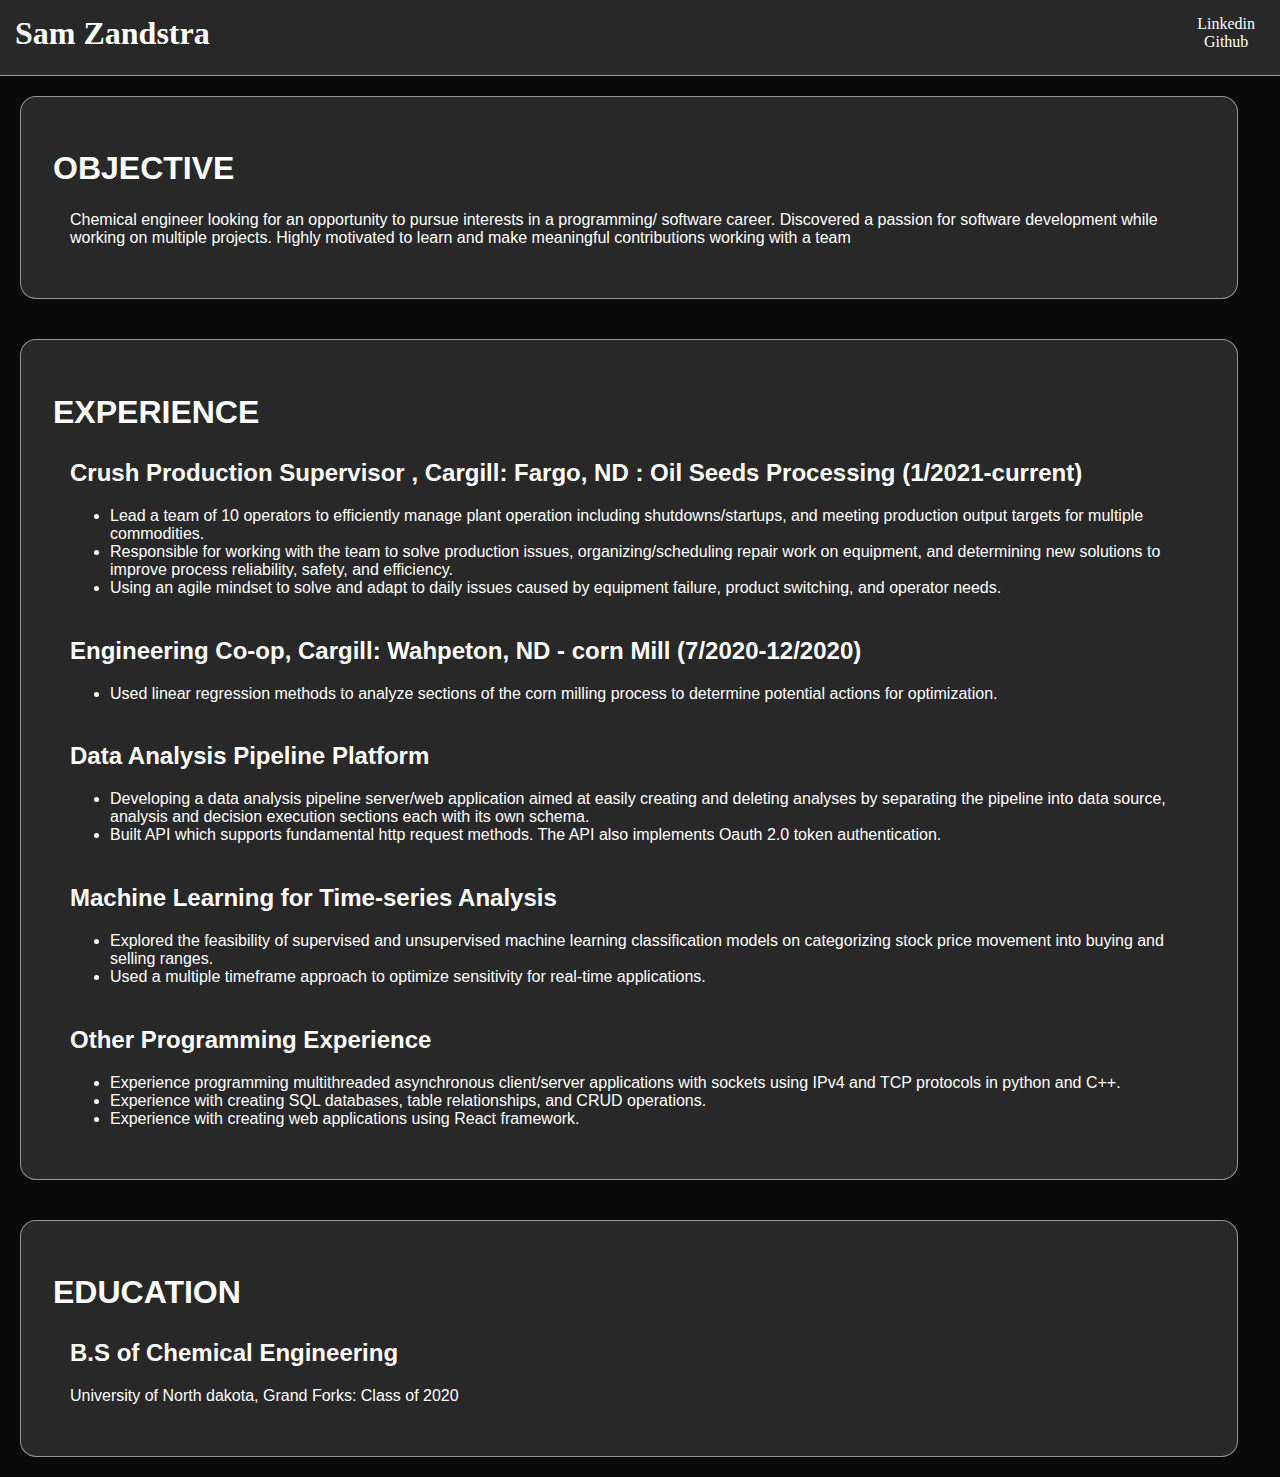
==== index.html @ 6da0f7c0 "Changed nav width to vw" ====
<!DOCTYPE html>
<html lang="en">
<head>
    <meta name="viewport" content="width=device-width, initial-scale=1.0">
    <meta charset="utf-8">
    <title>Sam Zandstra Resume</title>
    <style>
        body {
            display: flex;
            flex-direction: column;
            background-color: rgba(10, 10, 10, 1);
            margin: 0;
            padding: 0;
        }
        
        .section {
            background-color: rgba(40, 40, 40, 1);
            color: rgba(255, 255, 255, 1);
            border-radius: 1rem;
            border-style: solid;
            border-width: 1px;
            border-color: rgba(255, 255, 255, .5);
            width: 90%;
            padding: 2rem;
            font-family: Verdana, Geneva, Tahoma, sans-serif;
            margin: 20px;
        }

        .nav-list {
            list-style-type: none;
            margin: 5px;
            padding-left: 10px;
            padding-right: 10px;
            overflow: hidden;
            align-items: center;
        }

        .nav-list-l {
            margin-top: 10px;
            float: left;
            text-align: center;
         
            
        }

        .nav-list-r {
            margin-top: 10px;
            float: right;
            text-align: center;
            }

        a {
            color: rgba(255, 255, 255, 1);
            text-decoration: none;
        }
        a:hover{
            color: rgba(155, 155, 155, 1);
        }
        

        .title {
            background-color: rgba(40, 40, 40, 1);
            color: rgba(255, 255, 255, 1);
            border-bottom-color: rgba(255, 255, 255, .5);
            border-bottom-style: solid;
            border-bottom-width: 1px;
            position: -webkit-sticky;
            position: sticky;
            top: 0;
            height: 75px;
            width: 100vw;
            display: flexbox;
            flex-direction: row;
            padding: 10;
        
        }
        
        h1 {
            margin-bottom: 5px;
        }
        td {
            padding-left: 15px;
        }

        </style>
</head>
<body>
    <div class="title">
        <ul class="nav-list">
                <li class="nav-list-l"><h1 style="margin: 0;">Sam Zandstra<h1></li>
                <li class="nav-list-r">
                    <ul class="nav-list" style="margin: 0">
                        <li>
                            <a href="https://www.linkedin.com/in/sam-zandstra-986719158/">Linkedin</a>
                        </li>
                        <li>
                            <a href="https://github.com/Sam-Z12">Github</a>
                        </li>
                    </ul>   
                </li>
        </ul>
    </div>

    <div class="section">
        <h1>OBJECTIVE</h1>
        <table>
            <tr>
                <td>
                    <p>Chemical engineer looking for an opportunity to pursue interests in a programming/ software career.
                        Discovered a passion for software development while working on multiple projects. Highly motivated 
                        to learn and make meaningful contributions working with a team
                    </p>
                </td>
            </tr>
        </table>
    </div>

    <div class="section">
        <h1>EXPERIENCE</h1>
        <table class="t">
            <tr>
                <td>
                    <h2>Crush Production Supervisor , Cargill: Fargo, ND : Oil Seeds Processing (1/2021-current)</h2>
                    <ul>
                        <li>
                            Lead a team of 10 operators to efficiently manage plant operation including 
                            shutdowns/startups, and meeting production output targets for multiple commodities. 
                        </li>
                        <li>Responsible for working with the team to solve  production issues, organizing/scheduling 
                            repair work on equipment, and determining new solutions to improve process reliability, safety, and efficiency.  
                        </li>
                        <li>
                            Using an agile mindset to solve and adapt to daily issues caused by equipment failure, product switching, and operator needs.
                        </li>
                    </ul>
                </td>
            </tr>
            
            <tr>
                <td>
                    <h2>Engineering Co-op, Cargill: Wahpeton, ND - corn Mill (7/2020-12/2020)</h2>
                    <ul>
                        <li>
                            Used linear regression methods to analyze sections of the corn milling process to determine potential actions for optimization. 
                        </li>
                    <ul>
                </td>
            </tr>
            
            <tr>
                <td>
                    <h2>Data Analysis Pipeline Platform</h2>
                    <ul>
                        <li>
                            Developing a data analysis pipeline server/web application aimed at easily creating and deleting analyses by separating 
                            the pipeline into data source, analysis and decision execution sections each with its own schema. 
                        </li>
                        <li>
                            Built API which supports fundamental http request methods. The API also implements Oauth 2.0 token authentication.
                        </li>
                    <ul>
                </td>
            </tr>
            
            <tr>
                <td>
                    <h2>Machine Learning for Time-series Analysis</h2>
                    <ul>
                        <li>
                            Explored the feasibility of supervised and unsupervised machine learning classification models on categorizing stock price 
                            movement into buying and selling ranges. 
                        </li>
                        <li>
                            Used a multiple timeframe approach to optimize sensitivity for real-time applications.
                        </li>
                    <ul>
                </td>
            </tr>
            
            <tr>
                <td>
                    <h2>Other Programming Experience</h2>
                    <ul>
                        <li>
                            Experience programming multithreaded asynchronous client/server applications with sockets using IPv4 and TCP protocols in python and C++. 
                        </li>
                        <li>
                            Experience with creating SQL databases, table relationships, and CRUD operations. 
                        </li>
                        <li>
                            Experience with creating web applications using React framework.
                        </li>
                    <ul>
                </td>
            </tr>
        </table>
        
    </div>

    <div class="section">
        <h1>EDUCATION</h1>
        <table>
            <tr>
                <td>
                    <h2>B.S of Chemical Engineering</h2>
                    <p>University of North dakota, Grand Forks: Class of 2020</p>
                </td>
            </tr>
        </table>
    </div>

</body>
</html>
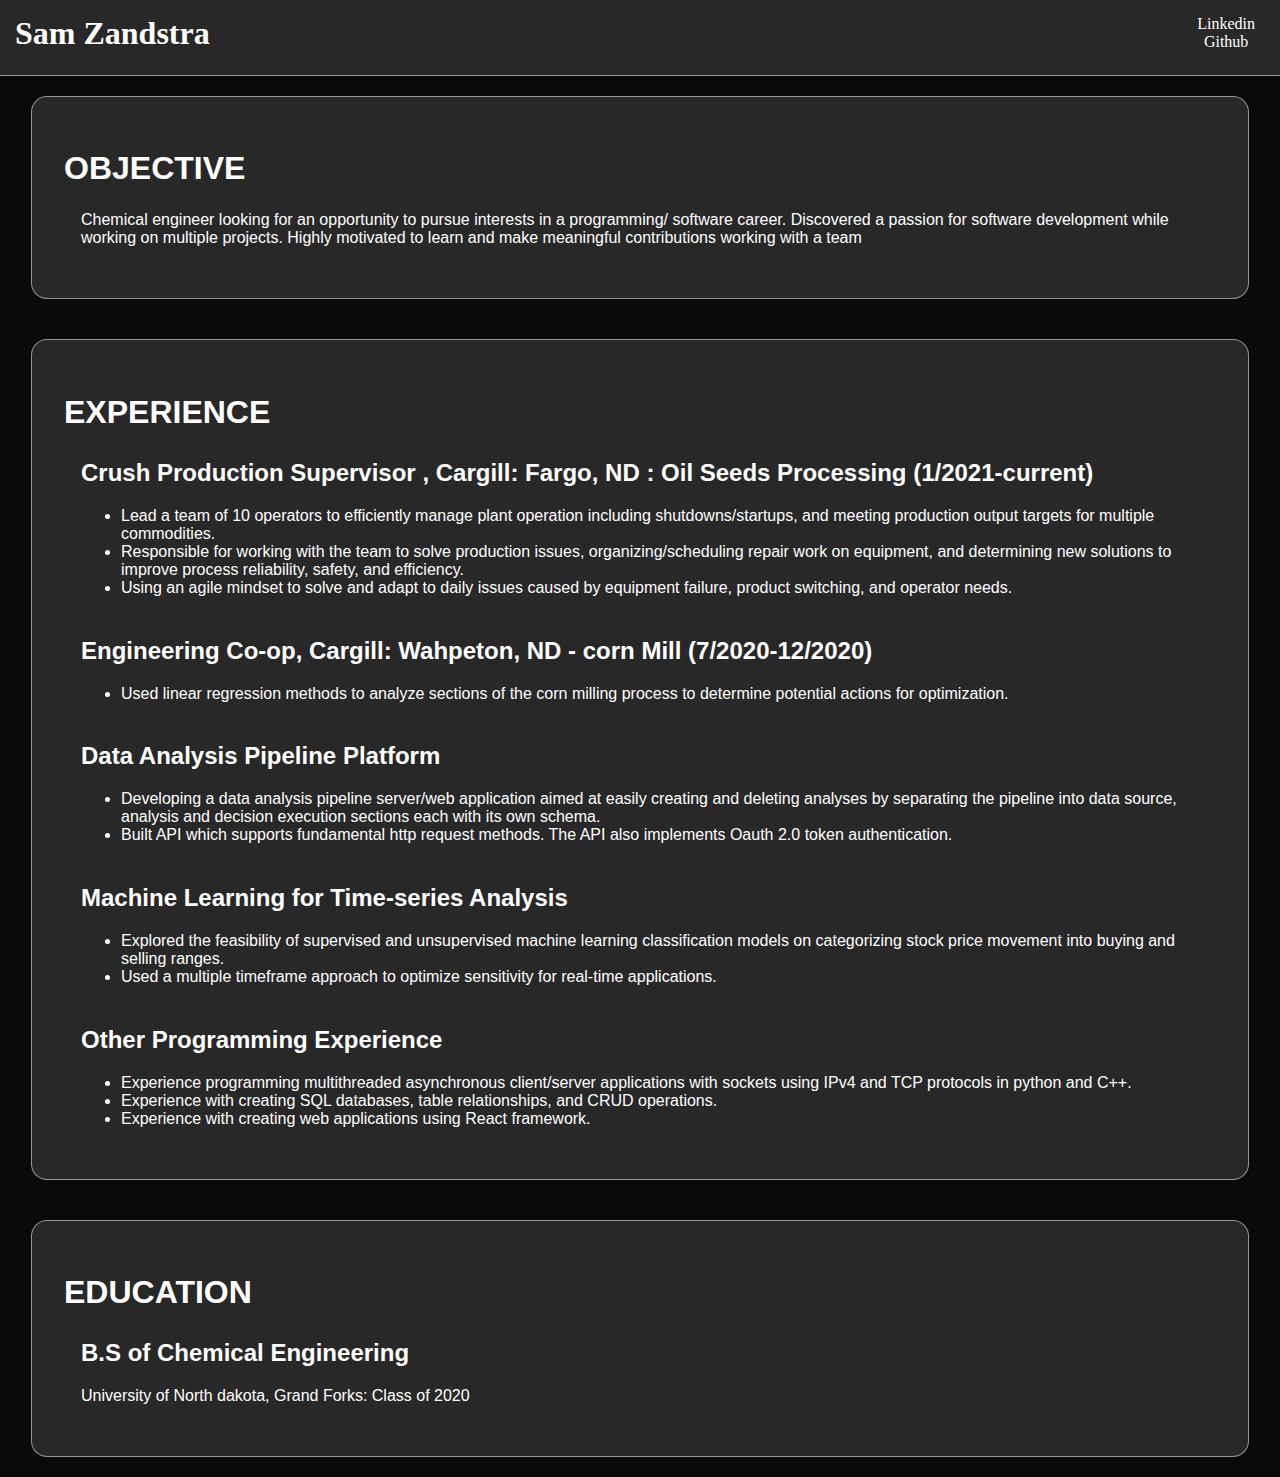
==== commit c30333e1: "Changed centering of body" ====
--- a/index.html
+++ b/index.html
@@ -11,6 +11,8 @@
             background-color: rgba(10, 10, 10, 1);
             margin: 0;
             padding: 0;
+            justify-content: center;
+            align-items: center;
         }
         
         .section {
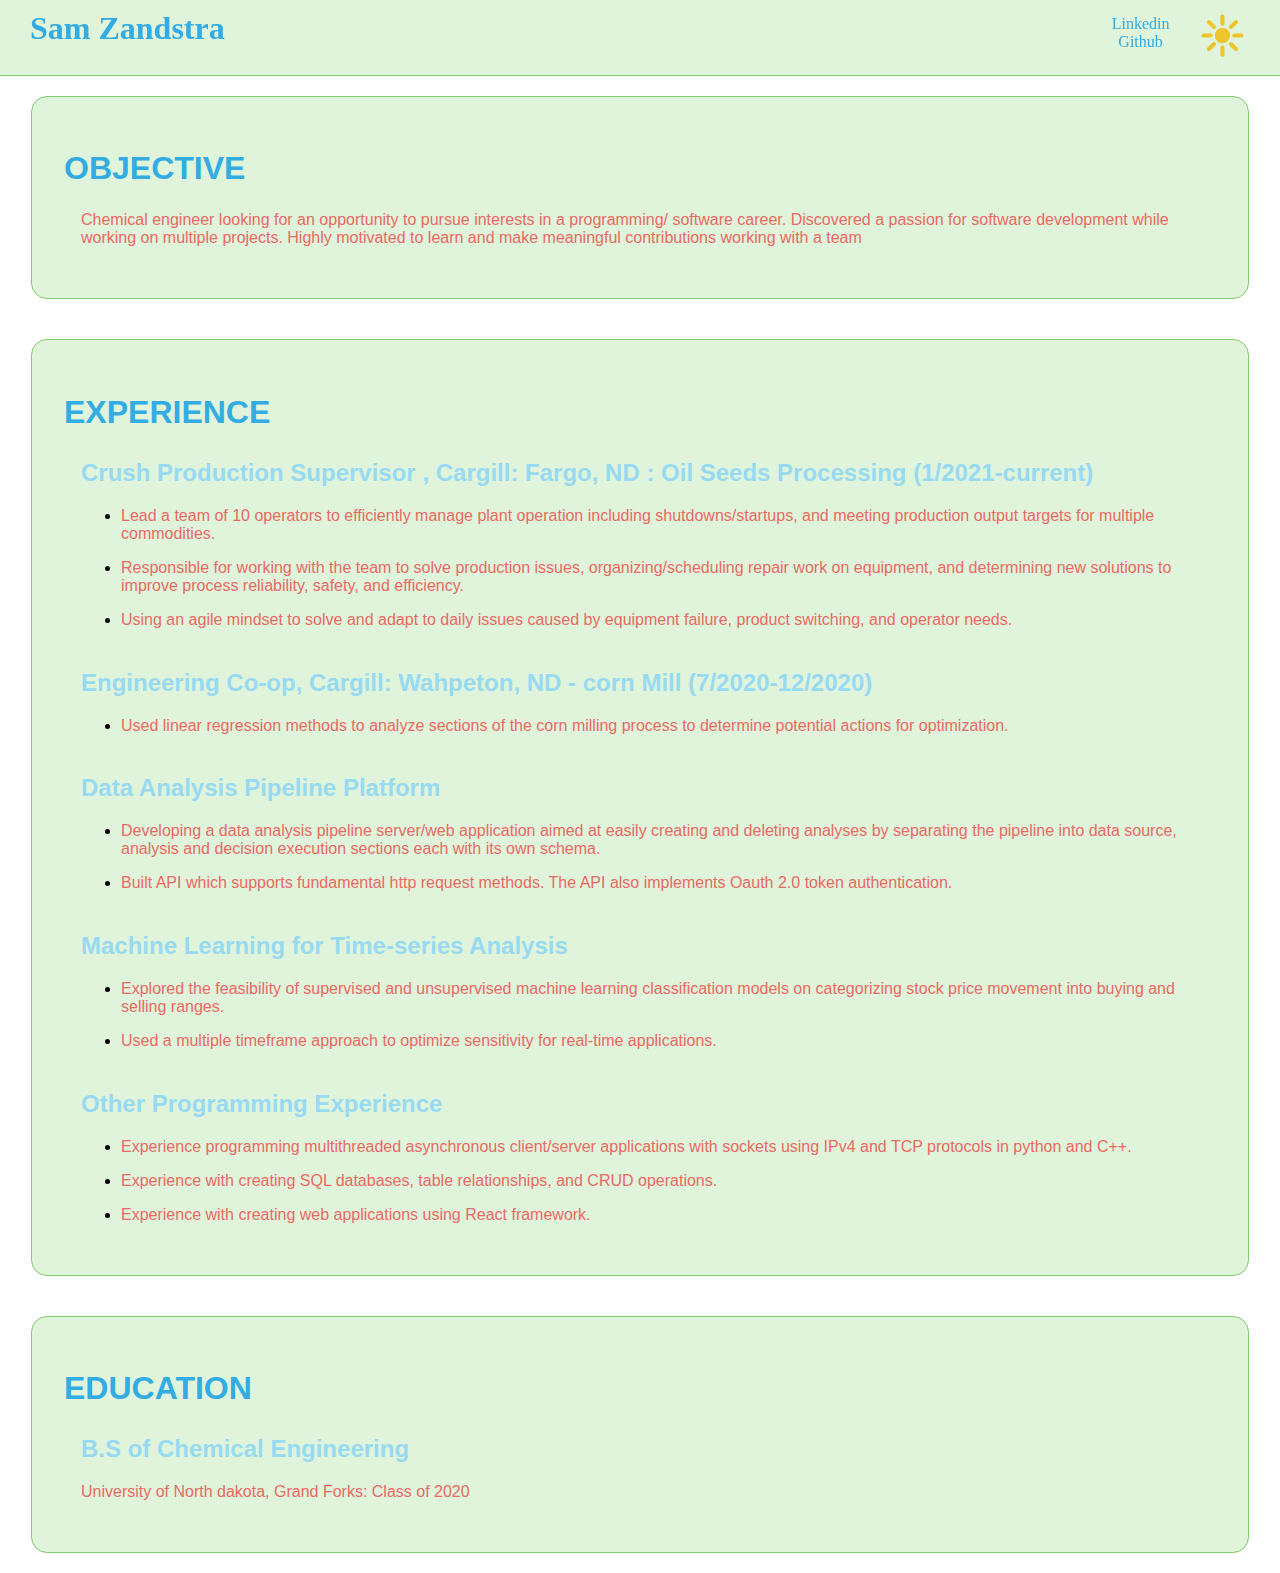
==== commit b87724b0: "Added light and dark themes with custom toggle button" ====
--- a/index.html
+++ b/index.html
@@ -4,92 +4,42 @@
     <meta name="viewport" content="width=device-width, initial-scale=1.0">
     <meta charset="utf-8">
     <title>Sam Zandstra Resume</title>
-    <style>
-        body {
-            display: flex;
-            flex-direction: column;
-            background-color: rgba(10, 10, 10, 1);
-            margin: 0;
-            padding: 0;
-            justify-content: center;
-            align-items: center;
-        }
-        
-        .section {
-            background-color: rgba(40, 40, 40, 1);
-            color: rgba(255, 255, 255, 1);
-            border-radius: 1rem;
-            border-style: solid;
-            border-width: 1px;
-            border-color: rgba(255, 255, 255, .5);
-            width: 90%;
-            padding: 2rem;
-            font-family: Verdana, Geneva, Tahoma, sans-serif;
-            margin: 20px;
-        }
-
-        .nav-list {
-            list-style-type: none;
-            margin: 5px;
-            padding-left: 10px;
-            padding-right: 10px;
-            overflow: hidden;
-            align-items: center;
-        }
-
-        .nav-list-l {
-            margin-top: 10px;
-            float: left;
-            text-align: center;
-         
-            
-        }
-
-        .nav-list-r {
-            margin-top: 10px;
-            float: right;
-            text-align: center;
-            }
-
-        a {
-            color: rgba(255, 255, 255, 1);
-            text-decoration: none;
-        }
-        a:hover{
-            color: rgba(155, 155, 155, 1);
-        }
-        
-
-        .title {
-            background-color: rgba(40, 40, 40, 1);
-            color: rgba(255, 255, 255, 1);
-            border-bottom-color: rgba(255, 255, 255, .5);
-            border-bottom-style: solid;
-            border-bottom-width: 1px;
-            position: -webkit-sticky;
-            position: sticky;
-            top: 0;
-            height: 75px;
-            width: 100vw;
-            display: flexbox;
-            flex-direction: row;
-            padding: 10;
-        
-        }
-        
-        h1 {
-            margin-bottom: 5px;
-        }
-        td {
-            padding-left: 15px;
-        }
-
-        </style>
+    <link rel="stylesheet" href="./style.css"/>
+    <link rel="stylesheet" href="./theme-button.css"/>
+    
 </head>
 <body>
     <div class="title">
         <ul class="nav-list">
                 <li class="nav-list-l"><h1 style="margin: 0;">Sam Zandstra<h1></li>
+                <li class="nav-list-r">
+                    
+                    <button id="theme-toggle" aria-label="Switch to dark theme">
+                        <svg
+                        width="14mm"
+                        height="13mm"
+                        viewBox="0 0 200 200"
+                        xmlns:svg="http://www.w3.org/2000/svg"
+                        >
+                            <circle
+                            class="sun"
+                            id="circle"
+                            cy="100"
+                            cx="100"
+                            r="30.795788"
+                             />
+                            <path
+                            class="moon"
+                            d="m 120.53966,122.95516 a 30.795792,30.795792 0 0 0 10.2526,-23.411639 24.25401,24.25401 0 0 1 -0.43526,1.509869 24.25401,24.25401 0 0 1 -0.63129,1.7004 24.25401,24.25401 0 0 1 -0.75625,1.64839 24.25401,24.25401 0 0 1 -0.87714,1.5874 24.25401,24.25401 0 0 1 -0.99404,1.5174 24.25401,24.25401 0 0 1 -1.10439,1.43894 24.25401,24.25401 0 0 1 -1.20869,1.35222 24.25401,24.25401 0 0 1 -1.30611,1.25822 24.25401,24.25401 0 0 1 -0.47056,0.41106 24.25401,24.25401 0 0 1 -0.48239,0.3963 24.25401,24.25401 0 0 1 -0.49143,0.38546 24.25401,24.25401 0 0 1 -0.50127,0.37292 24.25401,24.25401 0 0 1 -0.51078,0.35931 24.25401,24.25401 0 0 1 -0.51979,0.34616 24.25401,24.25401 0 0 1 -0.52865,0.33255 24.25401,24.25401 0 0 1 -0.53694,0.31874 24.25401,24.25401 0 0 1 -0.54506,0.30519 24.25401,24.25401 0 0 1 -0.55243,0.2909 24.25401,24.25401 0 0 1 -0.56052,0.27659 24.25401,24.25401 0 0 1 -0.56663,0.26224 24.25401,24.25401 0 0 1 -0.57327,0.24731 24.25401,24.25401 0 0 1 -0.57955,0.23275 24.25401,24.25401 0 0 1 -0.58546,0.21714 24.25401,24.25401 0 0 1 -0.59085,0.20288 24.25401,24.25401 0 0 1 -0.59581,0.18678 24.25401,24.25401 0 0 1 -0.60023,0.1721 24.25401,24.25401 0 0 1 -0.60503,0.15622 24.25401,24.25401 0 0 1 -0.60838,0.14044 24.25401,24.25401 0 0 1 -0.61211,0.12501 24.25401,24.25401 0 0 1 -0.61476,0.10925 24.25401,24.25401 0 0 1 -0.61779,0.0931 24.25401,24.25401 0 0 1 -0.61935,0.0771 24.25401,24.25401 0 0 1 -0.62167,0.0618 24.25401,24.25401 0 0 1 -0.62282,0.0447 24.25401,24.25401 0 0 1 -0.62376,0.0294 24.25401,24.25401 0 0 1 -0.62463,0.0134 24.25401,24.25401 0 0 1 -0.62439,-0.003 24.25401,24.25401 0 0 1 -0.62421,-0.0191 24.25401,24.25401 0 0 1 -0.62365,-0.0351 24.25401,24.25401 0 0 1 -0.62244,-0.051 24.25401,24.25401 0 0 1 -0.6208,-0.0671 24.25401,24.25401 0 0 1 -0.61917,-0.0834 24.25401,24.25401 0 0 1 -0.61689,-0.0988 24.25401,24.25401 0 0 1 -0.61384,-0.11494 24.25401,24.25401 0 0 1 -0.6105,-0.1307 24.25401,24.25401 0 0 1 -0.60712,-0.14644 24.25401,24.25401 0 0 1 -0.60312,-0.16145 24.25401,24.25401 0 0 1 -0.59903,-0.17717 24.25401,24.25401 0 0 1 -0.593848,-0.19318 24.25401,24.25401 0 0 1 -0.58878,-0.20774 24.25401,24.25401 0 0 1 -0.58374,-0.22307 24.25401,24.25401 0 0 1 -0.57753,-0.23795 24.25401,24.25401 0 0 1 -0.57073,-0.25275 24.25401,24.25401 0 0 1 -0.56477,-0.26749 24.25401,24.25401 0 0 1 -0.55701,-0.28177 24.25401,24.25401 0 0 1 -0.54982,-0.29627 24.25401,24.25401 0 0 1 -0.54246,-0.31023 24.25401,24.25401 0 0 1 -0.53402,-0.32374 24.25401,24.25401 0 0 1 -0.52527,-0.33767 24.25401,24.25401 0 0 1 -0.516531,-0.35085 24.25401,24.25401 0 0 1 -0.507392,-0.36436 24.25401,24.25401 0 0 1 -0.497363,-0.37734 24.25401,24.25401 0 0 1 -0.487841,-0.38986 24.25401,24.25401 0 0 1 -0.477886,-0.40216 24.25401,24.25401 0 0 1 -0.467141,-0.41505 24.25401,24.25401 0 0 1 -0.456112,-0.42627 24.25401,24.25401 0 0 1 -0.445635,-0.43766 24.25401,24.25401 0 0 1 -0.435251,-0.44825 24.25401,24.25401 0 0 1 -0.421191,-0.46088 24.25401,24.25401 0 0 1 -1.156784,-1.39669 24.25401,24.25401 0 0 1 -1.049617,-1.47977 24.25401,24.25401 0 0 1 -0.935787,-1.55329 24.25401,24.25401 0 0 1 -0.817638,-1.6193 24.25401,24.25401 0 0 1 -0.693651,-1.67572 24.25401,24.25401 0 0 1 -0.567014,-1.72318 24.25401,24.25401 0 0 1 -0.436311,-1.760093 24.25401,24.25401 0 0 1 -0.303993,-1.78842 24.25401,24.25401 0 0 1 -0.169099,-1.805664 24.25401,24.25401 0 0 1 -0.03335,-1.813576 24.25401,24.25401 0 0 1 0.101467,-1.81062 24.25401,24.25401 0 0 1 0.237154,-1.798399 24.25401,24.25401 0 0 1 0.370164,-1.775686 24.25401,24.25401 0 0 1 0.502215,-1.742729 24.25401,24.25401 0 0 1 0.631266,-1.7004 24.25401,24.25401 0 0 1 0.756622,-1.648734 24.25401,24.25401 0 0 1 0.877152,-1.587393 24.25401,24.25401 0 0 1 0.994056,-1.517447 24.25401,24.25401 0 0 1 1.104028,-1.438584 24.25401,24.25401 0 0 1 1.208528,-1.352407 24.25401,24.25401 0 0 1 1.306542,-1.258474 24.25401,24.25401 0 0 1 1.396659,-1.156883 24.25401,24.25401 0 0 1 1.479382,-1.049285 24.25401,24.25401 0 0 1 1.55367,-0.936115 24.25401,24.25401 0 0 1 1.61929,-0.817625 24.25401,24.25401 0 0 1 1.67573,-0.693654 24.25401,24.25401 0 0 1 1.72279,-0.566661 24.25401,24.25401 0 0 1 1.76046,-0.436658 24.25401,24.25401 0 0 1 1.54984,-0.26322 30.795792,30.795792 0 0 0 -24.414555,7.562751 30.795792,30.795792 0 0 0 -2.444937,43.483146 30.795792,30.795792 0 0 0 43.482782,2.44527 z" 
+                            />
+                            <path
+                            class="rays"
+                            d="m 99.999997,14 c -4.626772,-7.1e-5 -8.377528,3.750688 -8.377455,8.37746 v 29.25803 c 8.7e-5,4.626659 3.750796,8.377241 8.377455,8.37717 4.626663,7.5e-5 8.377373,-3.750508 8.377463,-8.37717 V 22.37746 C 108.37753,17.750685 104.62677,13.999925 99.999997,14 Z M 39.188815,39.188819 c -3.271672,3.271572 -3.271671,8.575944 3e-6,11.847514 L 59.87737,71.724884 c 3.271603,3.271481 8.575817,3.27139 11.847309,-2.01e-4 3.271596,-3.271491 3.271689,-8.57571 2.07e-4,-11.847315 L 51.036334,39.188817 c -3.271572,-3.271676 -8.575949,-3.271675 -11.847519,2e-6 z M 14,100 c -7.1e-5,4.62677 3.750688,8.37753 8.37746,8.37746 h 29.25803 c 4.626659,-9e-5 8.377241,-3.7508 8.37717,-8.37746 7.5e-5,-4.626659 -3.750508,-8.377373 -8.37717,-8.37746 H 22.37746 C 17.750685,91.622467 13.999925,95.373228 14,100 Z m 25.188819,60.81119 c 3.271572,3.27167 8.575944,3.27167 11.847514,-1e-5 l 20.688551,-20.68855 c 3.271481,-3.2716 3.27139,-8.57582 -2.01e-4,-11.84731 -3.271491,-3.2716 -8.57571,-3.27169 -11.847315,-2.1e-4 l -20.688551,20.68856 c -3.271676,3.27157 -3.271675,8.57594 2e-6,11.84752 z M 100,186 c 4.62677,7e-5 8.37753,-3.75069 8.37746,-8.37746 v -29.25803 c -9e-5,-4.62666 -3.7508,-8.37724 -8.37746,-8.37717 -4.626659,-8e-5 -8.377373,3.75051 -8.37746,8.37717 v 29.25803 C 91.622467,182.24932 95.373228,186.00008 100,186 Z m 60.81119,-25.18882 c 3.27167,-3.27157 3.27167,-8.57594 -1e-5,-11.84751 l -20.68855,-20.68855 c -3.2716,-3.27148 -8.57582,-3.27139 -11.84731,2e-4 -3.2716,3.27149 -3.27169,8.57571 -2.1e-4,11.84731 l 20.68856,20.68855 c 3.27157,3.27168 8.57594,3.27168 11.84752,0 z M 186,99.999997 c 7e-5,-4.626772 -3.75069,-8.377528 -8.37746,-8.377455 h -29.25803 c -4.62666,8.7e-5 -8.37724,3.750796 -8.37717,8.377455 -8e-5,4.626663 3.75051,8.377373 8.37717,8.377463 h 29.25803 c 4.62678,7e-5 8.37754,-3.75069 8.37746,-8.377463 z M 160.81118,39.188815 c -3.27157,-3.271672 -8.57594,-3.271671 -11.84751,3e-6 L 128.27512,59.87737 c -3.27148,3.271603 -3.27139,8.575817 2e-4,11.847309 3.27149,3.271596 8.57571,3.271689 11.84731,2.07e-4 l 20.68855,-20.688552 c 3.27168,-3.271572 3.27168,-8.575949 0,-11.847519 z"
+                            />
+                        </svg>
+                    </button>
+                    <script src="./theme-button.js"></script>
+                </li>
                 <li class="nav-list-r">
                     <ul class="nav-list" style="margin: 0">
                         <li>
@@ -125,14 +75,21 @@
                     <h2>Crush Production Supervisor , Cargill: Fargo, ND : Oil Seeds Processing (1/2021-current)</h2>
                     <ul>
                         <li>
-                            Lead a team of 10 operators to efficiently manage plant operation including 
-                            shutdowns/startups, and meeting production output targets for multiple commodities. 
-                        </li>
-                        <li>Responsible for working with the team to solve  production issues, organizing/scheduling 
-                            repair work on equipment, and determining new solutions to improve process reliability, safety, and efficiency.  
+                            <p>
+                                Lead a team of 10 operators to efficiently manage plant operation including 
+                                shutdowns/startups, and meeting production output targets for multiple commodities. 
+                            </p>
                         </li>
                         <li>
-                            Using an agile mindset to solve and adapt to daily issues caused by equipment failure, product switching, and operator needs.
+                            <p>
+                                Responsible for working with the team to solve  production issues, organizing/scheduling 
+                                repair work on equipment, and determining new solutions to improve process reliability, safety, and efficiency. 
+                            </p> 
+                        </li>
+                        <li>
+                            <p>
+                                Using an agile mindset to solve and adapt to daily issues caused by equipment failure, product switching, and operator needs.
+                            </p>
                         </li>
                     </ul>
                 </td>
@@ -143,7 +100,9 @@
                     <h2>Engineering Co-op, Cargill: Wahpeton, ND - corn Mill (7/2020-12/2020)</h2>
                     <ul>
                         <li>
-                            Used linear regression methods to analyze sections of the corn milling process to determine potential actions for optimization. 
+                            <p>
+                                Used linear regression methods to analyze sections of the corn milling process to determine potential actions for optimization. 
+                            </p>
                         </li>
                     <ul>
                 </td>
@@ -154,11 +113,15 @@
                     <h2>Data Analysis Pipeline Platform</h2>
                     <ul>
                         <li>
-                            Developing a data analysis pipeline server/web application aimed at easily creating and deleting analyses by separating 
-                            the pipeline into data source, analysis and decision execution sections each with its own schema. 
+                            <p>
+                                Developing a data analysis pipeline server/web application aimed at easily creating and deleting analyses by separating 
+                                the pipeline into data source, analysis and decision execution sections each with its own schema. 
+                            </p>
                         </li>
                         <li>
+                            <p>
                             Built API which supports fundamental http request methods. The API also implements Oauth 2.0 token authentication.
+                            </p>
                         </li>
                     <ul>
                 </td>
@@ -169,11 +132,15 @@
                     <h2>Machine Learning for Time-series Analysis</h2>
                     <ul>
                         <li>
-                            Explored the feasibility of supervised and unsupervised machine learning classification models on categorizing stock price 
-                            movement into buying and selling ranges. 
+                            <p>
+                                Explored the feasibility of supervised and unsupervised machine learning classification models on categorizing stock price 
+                                movement into buying and selling ranges. 
+                            </p>
                         </li>
                         <li>
-                            Used a multiple timeframe approach to optimize sensitivity for real-time applications.
+                            <p>
+                                Used a multiple timeframe approach to optimize sensitivity for real-time applications.
+                            </p>
                         </li>
                     <ul>
                 </td>
@@ -184,13 +151,19 @@
                     <h2>Other Programming Experience</h2>
                     <ul>
                         <li>
-                            Experience programming multithreaded asynchronous client/server applications with sockets using IPv4 and TCP protocols in python and C++. 
+                            <p>
+                                Experience programming multithreaded asynchronous client/server applications with sockets using IPv4 and TCP protocols in python and C++. 
+                            </p>
                         </li>
                         <li>
-                            Experience with creating SQL databases, table relationships, and CRUD operations. 
+                            <p>
+                                Experience with creating SQL databases, table relationships, and CRUD operations. 
+                            </p>
                         </li>
                         <li>
-                            Experience with creating web applications using React framework.
+                            <p>
+                                Experience with creating web applications using React framework.
+                            </p>
                         </li>
                     <ul>
                 </td>
--- a/style.css
+++ b/style.css
@@ -0,0 +1,139 @@
+@media(prefers-color-scheme: dark) {
+    :root {
+        --clr-foreground: rgba(255, 255, 255, 1);
+        --clr-backgound-img:  linear-gradient(130deg, rgba(10, 10, 10, 1), rgba(10, 10, 10, .85));
+        --navbar-background: rgba(40, 40, 40, .5);
+        --clr-section-background: rgba(40, 40, 40, 1);
+        --clr-section-border: rgba(255, 255, 255, .5);
+        --clr-text-hover: rgba(155, 155, 155, 1);
+        --clr-h1: rgba(255, 255, 255, 1);
+        --clr-h2: rgba(255, 255, 255, 1);
+        --clr-p: rgba(255, 255, 255, 1);
+        --clr-sun: rgba(255, 255, 255, .5);
+        --clr-moon: rgba(255, 255, 255, 1);
+        --clr-rays: rgba(211, 211, 211, 0.8);
+        
+        
+    }
+}
+
+.light-theme {
+    --clr-foreground: rgba(0, 0, 0, 1);
+    --clr-backgound-img: rgba(255, 255, 255, 1);
+    --navbar-background: rgba(191, 233, 182, 0.5);
+    --clr-section-background: rgba(191, 233, 182, .5);
+    --clr-section-border: rgba(129, 203, 113, 1);
+    --clr-h1: rgba(51, 172, 227, 1);
+    --clr-h2: rgba(152, 218, 241, 1);
+    --clr-p: rgba(234, 105, 100, 1);
+    --clr-sun: rgba(241, 185, 0, 1); 
+}
+
+.dark-theme {
+    --clr-foreground: rgba(255, 255, 255, 1);
+    --clr-backgound-img:  linear-gradient(160deg, rgba(10, 10, 10, 1), rgba(10, 10, 10, .8));
+    --navbar-background: rgba(40, 40, 40, .5);
+    --clr-section-background: rgba(40, 40, 40, 1);
+    --clr-section-border: rgba(255, 255, 255, .5);
+    --clr-text-hover: rgba(155, 155, 155, 1);
+    --clr-h1: rgba(255, 255, 255, 1);
+    --clr-h2: rgba(255, 255, 255, 1);
+    --clr-p: rgba(255, 255, 255, 1);
+    --clr-sun: rgba(255, 255, 255, 0.5);
+    --clr-moon: rgba(255, 255, 255, 1);
+    --clr-rays: rgba(211, 211, 211, 0.8);
+    
+}
+
+
+
+
+
+
+body {
+    display: flex;
+    flex-direction: column;
+    /* background-color: rgba(10, 10, 10, 1); */
+    background-image: var(--clr-backgound-img);
+    background-repeat: no-repeat;
+    min-height: 100vh;
+    margin: 0;
+    padding: 0;
+    vertical-align: top;
+    align-items: center;
+
+}
+
+.section {
+    background-color: var(--clr-section-background);
+    color: var(--clr-foreground);
+    border-radius: 1rem;
+    border-style: solid;
+    border-width: 1px;
+    border-color: var(--clr-section-border);
+    width: 90%;
+    padding: 2rem;
+    font-family: Verdana, Geneva, Tahoma, sans-serif;
+    margin: 20px;
+}
+
+.nav-list {
+    list-style-type: none;
+    margin: 5px;
+    /* overflow: hidden; */
+    padding: 5px 25px 5px 25px;
+}
+
+.nav-list-l {
+    float: left;
+    text-align: center;
+ 
+}
+
+.nav-list-r {
+    float: right;
+    text-align: center;
+    }
+
+a {
+    color: var(--clr-h1);
+    text-decoration: none;
+}
+a:hover{
+    color: rgba(155, 155, 155, 1);
+}
+
+
+.title {
+    background-color: var(--navbar-background);
+    color: var(--clr-foreground);
+    border-bottom-color: var(--clr-section-border);
+    border-bottom-style: solid;
+    border-bottom-width: 1px;
+    position: -webkit-sticky;
+    position: sticky;
+    top: 0;
+    height: 75px;
+    width: 100vw;
+    display: flexbox;
+    flex-direction: row;
+    padding: 10;
+
+}
+
+h1 {
+    margin-bottom: 5px;
+    color: var(--clr-h1);
+}
+
+h2 {
+    color: var(--clr-h2)
+}
+
+p {
+    color: var(--clr-p)
+}
+
+td {
+    padding-left: 15px;
+}
--- a/theme-button.css
+++ b/theme-button.css
@@ -0,0 +1,79 @@
+
+#theme-toggle {
+    cursor: pointer;
+    background: 0;
+    border: 0;
+    opacity: 0.8;
+    transform: scale(1);
+    border-radius: 50%;
+    position: relative;
+    margin: 0 auto;
+    padding: .1em;
+}
+
+#theme-toggle::after {
+    content: attr(aria-label);
+    position: fixed;
+    color: white;
+    background: black;
+    width: fit-content;
+    font-size: 1.25em;
+    right: 0;
+    left: 1;
+    top: 95%;
+    margin: 0 auto;
+    padding: 0.5em 1em;
+    border-radius: 1.25em;
+    opacity: 0;
+    transform: scale(0);
+    transform-origin: top;
+    transition: transform 0ms linear 300ms, opacity 200ms linear;
+}
+
+#theme-toggle:focus, #theme-toggle:hover{
+    opacity: 1;
+    background-color: rgba(150, 150, 150, .2);
+    border-width: 0px;
+}
+
+#theme-toggle:focus-visible::after, #theme-toggle:hover::after{
+    opacity: .8;
+    transform: scale(.7);
+    transition: transform 50ms linear, opacity 50ms linear;
+    
+}
+
+.sun {
+    transition: transform 200ms, fill-opacity 400ms linear, fill 200ms linear;
+    fill: rgba(255, 255, 255, .5);
+    fill-opacity: 0;
+}
+
+.light-theme .sun{
+    fill-opacity: 1;
+    fill: var(--clr-sun);
+}
+
+.moon {
+    fill: var(--clr-sun);
+    transform-origin: center;
+    transition: transform 400ms linear;
+}
+
+.light-theme .moon {
+    transform: rotate(-.75turn);
+    fill: var(--clr-sun);
+}
+
+.rays {
+    fill: var(--clr-rays);
+    transform-origin: center;
+    transition: transform 400ms linear, fill 200ms linear;
+    
+}
+
+.light-theme .rays {
+    
+    transform: rotate(-.25turn);
+    fill: var(--clr-sun);
+}
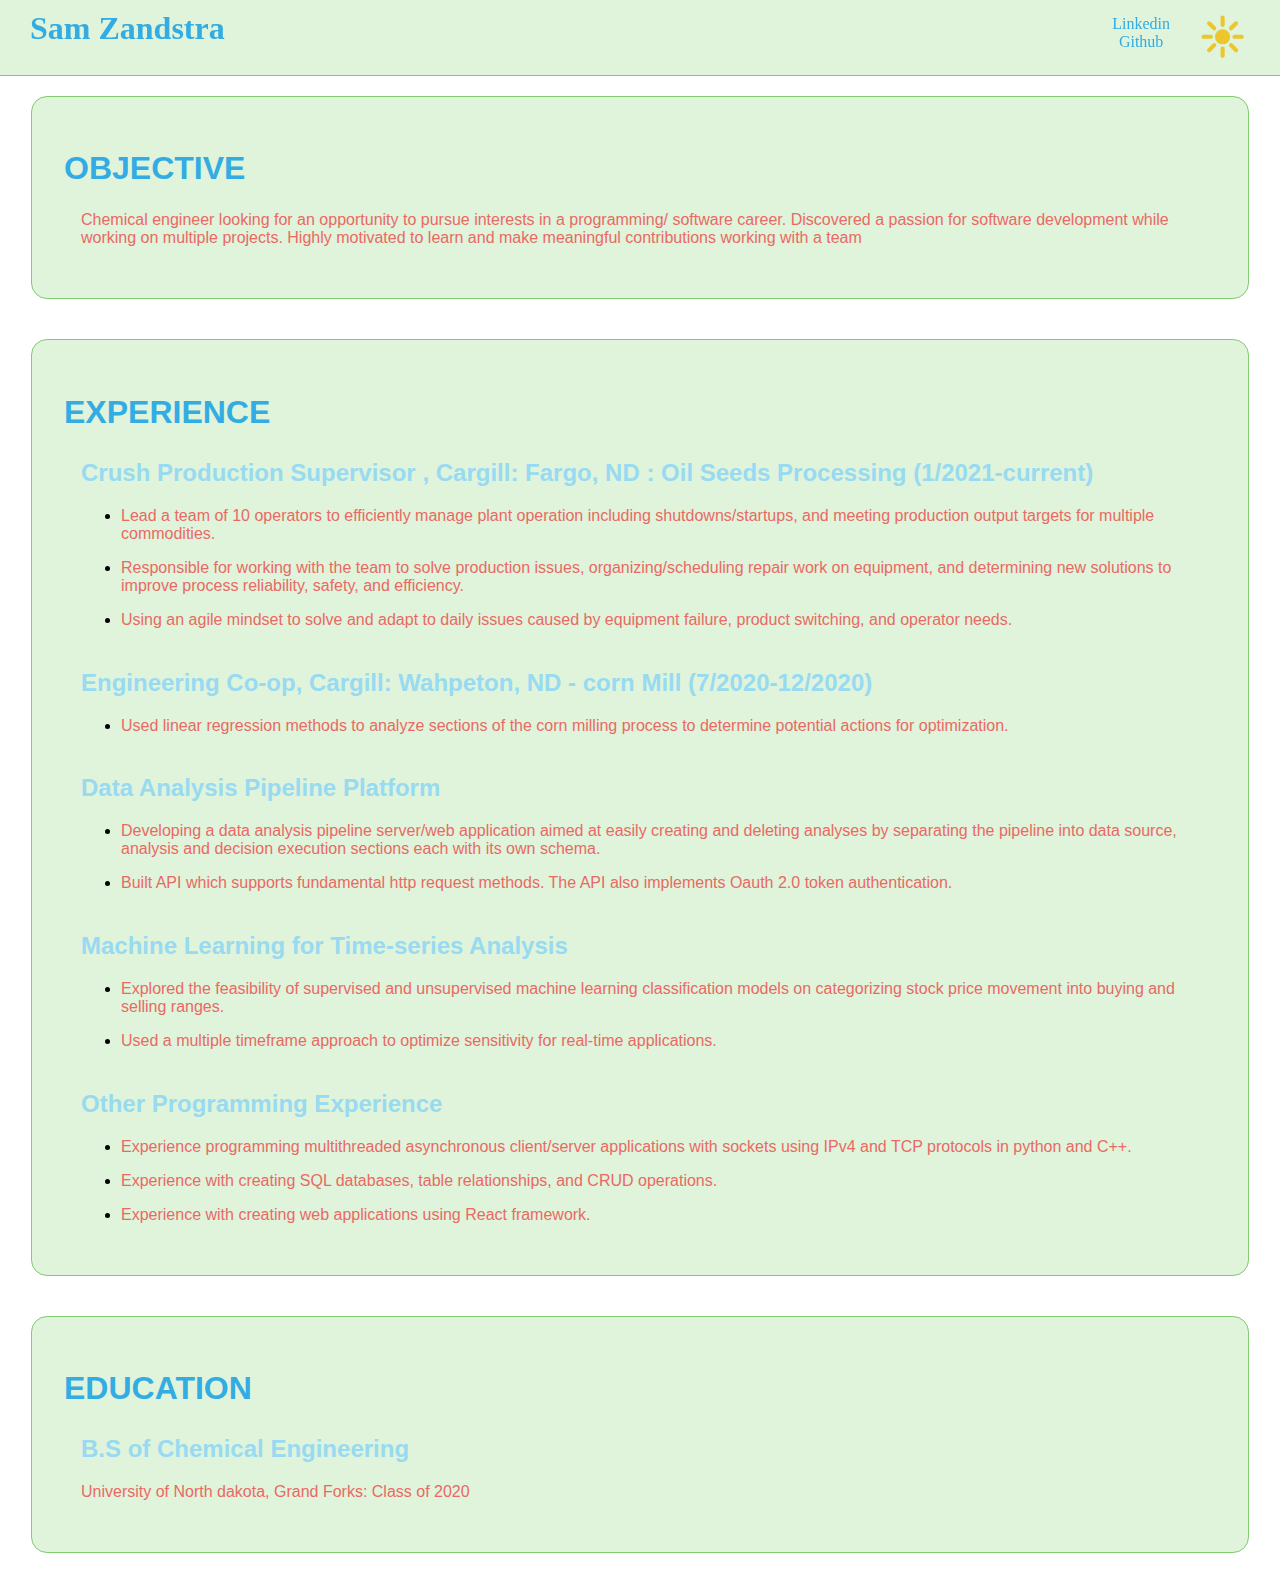
==== commit 18e80470: "tweaked button alignment" ====
--- a/index.html
+++ b/index.html
@@ -16,9 +16,9 @@
                     
                     <button id="theme-toggle" aria-label="Switch to dark theme">
                         <svg
-                        width="14mm"
+                        width="13mm"
                         height="13mm"
-                        viewBox="0 0 200 200"
+                        viewBox="0 0 200 190"
                         xmlns:svg="http://www.w3.org/2000/svg"
                         >
                             <circle
--- a/theme-button.css
+++ b/theme-button.css
@@ -8,7 +8,9 @@
     border-radius: 50%;
     position: relative;
     margin: 0 auto;
-    padding: .1em;
+    padding: 0;
+    height: 55px;
+    width: 55px;
 }
 
 #theme-toggle::after {
@@ -45,6 +47,7 @@
 
 .sun {
     transition: transform 200ms, fill-opacity 400ms linear, fill 200ms linear;
+    transform-origin: center center;
     fill: rgba(255, 255, 255, .5);
     fill-opacity: 0;
 }
@@ -55,19 +58,20 @@
 }
 
 .moon {
-    fill: var(--clr-sun);
-    transform-origin: center;
+    fill: var(--clr-moon);
+    transform-origin: center 52.5%;
     transition: transform 400ms linear;
 }
 
 .light-theme .moon {
     transform: rotate(-.75turn);
     fill: var(--clr-sun);
+    fill-opacity: 0; 
 }
 
 .rays {
     fill: var(--clr-rays);
-    transform-origin: center;
+    transform-origin: 50% 52.5% ;
     transition: transform 400ms linear, fill 200ms linear;
     
 }
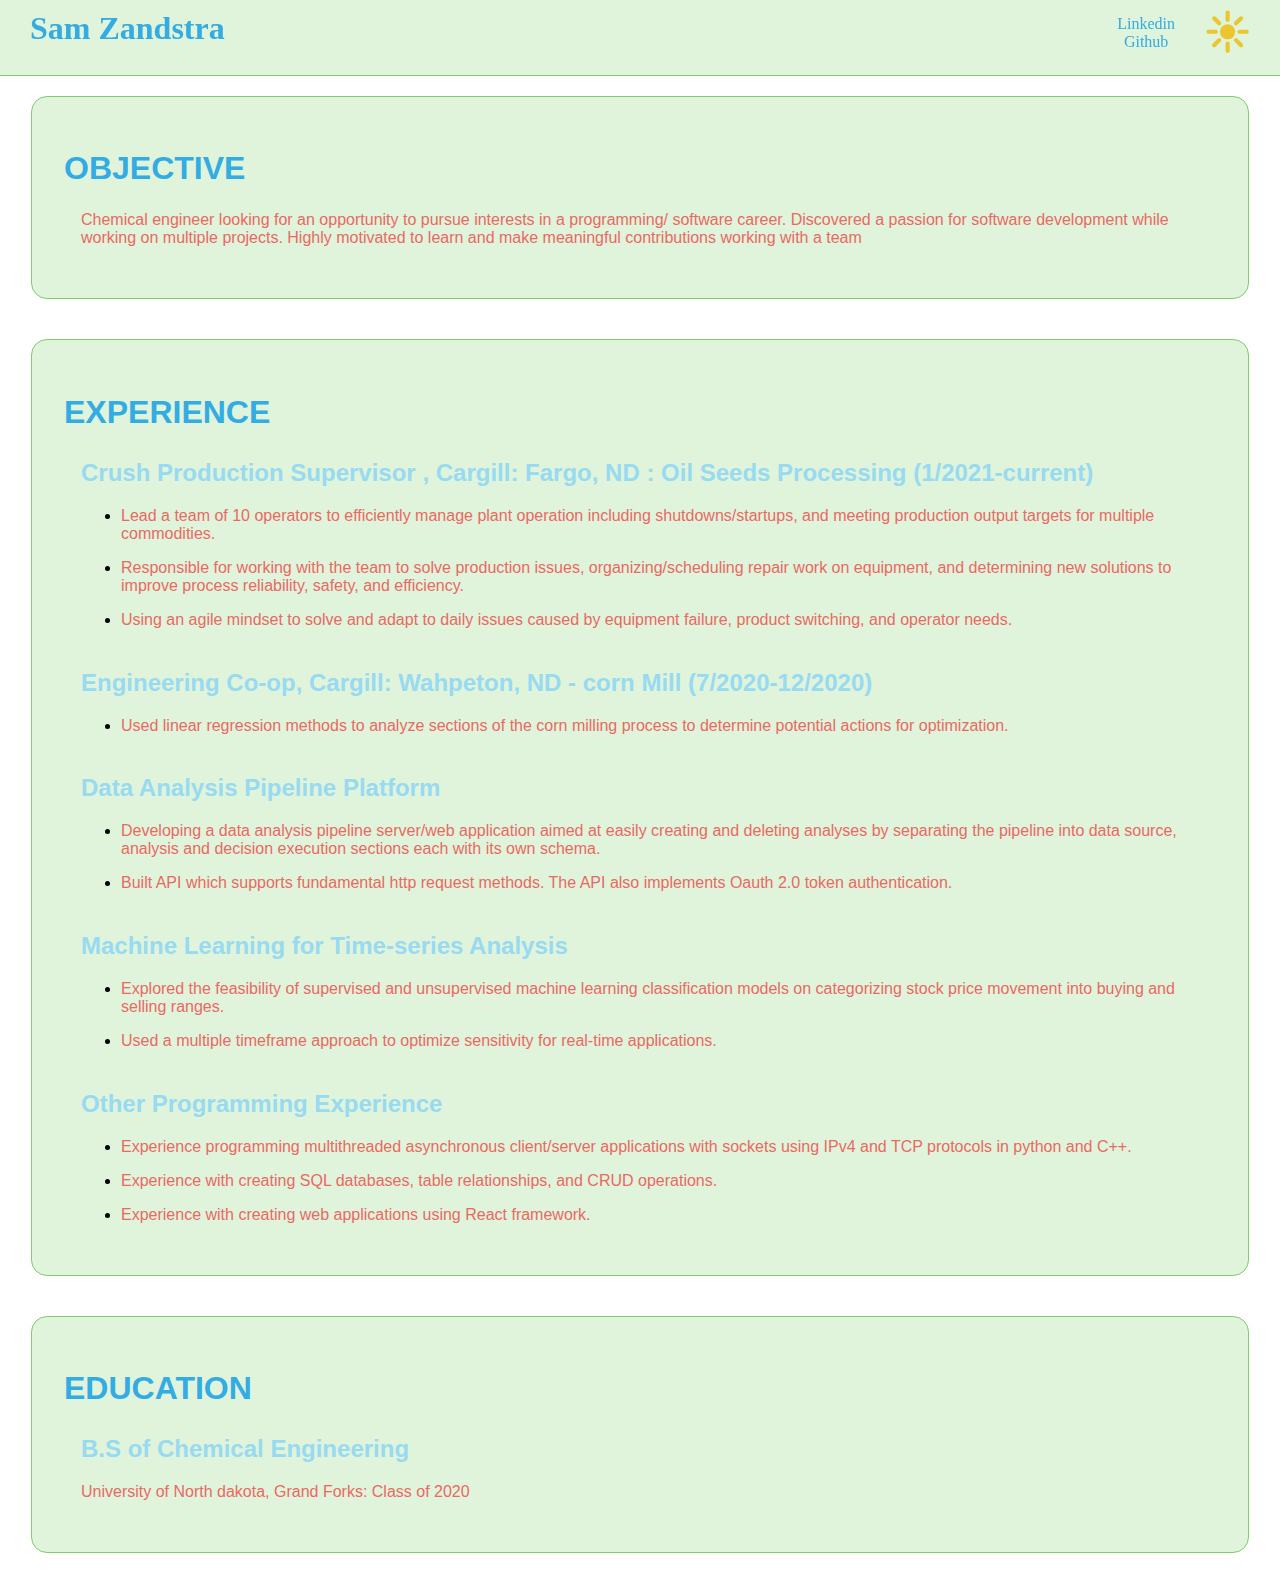
==== commit bb4d058d: "moved button outside the nav list to show aria label" ====
--- a/index.html
+++ b/index.html
@@ -7,38 +7,44 @@
     <link rel="stylesheet" href="./style.css"/>
     <link rel="stylesheet" href="./theme-button.css"/>
     
+    
 </head>
 <body>
+    
     <div class="title">
+        <div class="toggle-button">
+        <button id="theme-toggle" aria-label="Switch to dark theme">
+            <svg
+            width="13mm"
+            height="13mm"
+            viewBox="0 0 200 190"
+            xmlns:svg="http://www.w3.org/2000/svg"
+            >
+                <circle
+                class="sun"
+                id="circle"
+                cy="100"
+                cx="100"
+                r="30.795788"
+                 />
+                <path
+                class="moon"
+                d="m 120.53966,122.95516 a 30.795792,30.795792 0 0 0 10.2526,-23.411639 24.25401,24.25401 0 0 1 -0.43526,1.509869 24.25401,24.25401 0 0 1 -0.63129,1.7004 24.25401,24.25401 0 0 1 -0.75625,1.64839 24.25401,24.25401 0 0 1 -0.87714,1.5874 24.25401,24.25401 0 0 1 -0.99404,1.5174 24.25401,24.25401 0 0 1 -1.10439,1.43894 24.25401,24.25401 0 0 1 -1.20869,1.35222 24.25401,24.25401 0 0 1 -1.30611,1.25822 24.25401,24.25401 0 0 1 -0.47056,0.41106 24.25401,24.25401 0 0 1 -0.48239,0.3963 24.25401,24.25401 0 0 1 -0.49143,0.38546 24.25401,24.25401 0 0 1 -0.50127,0.37292 24.25401,24.25401 0 0 1 -0.51078,0.35931 24.25401,24.25401 0 0 1 -0.51979,0.34616 24.25401,24.25401 0 0 1 -0.52865,0.33255 24.25401,24.25401 0 0 1 -0.53694,0.31874 24.25401,24.25401 0 0 1 -0.54506,0.30519 24.25401,24.25401 0 0 1 -0.55243,0.2909 24.25401,24.25401 0 0 1 -0.56052,0.27659 24.25401,24.25401 0 0 1 -0.56663,0.26224 24.25401,24.25401 0 0 1 -0.57327,0.24731 24.25401,24.25401 0 0 1 -0.57955,0.23275 24.25401,24.25401 0 0 1 -0.58546,0.21714 24.25401,24.25401 0 0 1 -0.59085,0.20288 24.25401,24.25401 0 0 1 -0.59581,0.18678 24.25401,24.25401 0 0 1 -0.60023,0.1721 24.25401,24.25401 0 0 1 -0.60503,0.15622 24.25401,24.25401 0 0 1 -0.60838,0.14044 24.25401,24.25401 0 0 1 -0.61211,0.12501 24.25401,24.25401 0 0 1 -0.61476,0.10925 24.25401,24.25401 0 0 1 -0.61779,0.0931 24.25401,24.25401 0 0 1 -0.61935,0.0771 24.25401,24.25401 0 0 1 -0.62167,0.0618 24.25401,24.25401 0 0 1 -0.62282,0.0447 24.25401,24.25401 0 0 1 -0.62376,0.0294 24.25401,24.25401 0 0 1 -0.62463,0.0134 24.25401,24.25401 0 0 1 -0.62439,-0.003 24.25401,24.25401 0 0 1 -0.62421,-0.0191 24.25401,24.25401 0 0 1 -0.62365,-0.0351 24.25401,24.25401 0 0 1 -0.62244,-0.051 24.25401,24.25401 0 0 1 -0.6208,-0.0671 24.25401,24.25401 0 0 1 -0.61917,-0.0834 24.25401,24.25401 0 0 1 -0.61689,-0.0988 24.25401,24.25401 0 0 1 -0.61384,-0.11494 24.25401,24.25401 0 0 1 -0.6105,-0.1307 24.25401,24.25401 0 0 1 -0.60712,-0.14644 24.25401,24.25401 0 0 1 -0.60312,-0.16145 24.25401,24.25401 0 0 1 -0.59903,-0.17717 24.25401,24.25401 0 0 1 -0.593848,-0.19318 24.25401,24.25401 0 0 1 -0.58878,-0.20774 24.25401,24.25401 0 0 1 -0.58374,-0.22307 24.25401,24.25401 0 0 1 -0.57753,-0.23795 24.25401,24.25401 0 0 1 -0.57073,-0.25275 24.25401,24.25401 0 0 1 -0.56477,-0.26749 24.25401,24.25401 0 0 1 -0.55701,-0.28177 24.25401,24.25401 0 0 1 -0.54982,-0.29627 24.25401,24.25401 0 0 1 -0.54246,-0.31023 24.25401,24.25401 0 0 1 -0.53402,-0.32374 24.25401,24.25401 0 0 1 -0.52527,-0.33767 24.25401,24.25401 0 0 1 -0.516531,-0.35085 24.25401,24.25401 0 0 1 -0.507392,-0.36436 24.25401,24.25401 0 0 1 -0.497363,-0.37734 24.25401,24.25401 0 0 1 -0.487841,-0.38986 24.25401,24.25401 0 0 1 -0.477886,-0.40216 24.25401,24.25401 0 0 1 -0.467141,-0.41505 24.25401,24.25401 0 0 1 -0.456112,-0.42627 24.25401,24.25401 0 0 1 -0.445635,-0.43766 24.25401,24.25401 0 0 1 -0.435251,-0.44825 24.25401,24.25401 0 0 1 -0.421191,-0.46088 24.25401,24.25401 0 0 1 -1.156784,-1.39669 24.25401,24.25401 0 0 1 -1.049617,-1.47977 24.25401,24.25401 0 0 1 -0.935787,-1.55329 24.25401,24.25401 0 0 1 -0.817638,-1.6193 24.25401,24.25401 0 0 1 -0.693651,-1.67572 24.25401,24.25401 0 0 1 -0.567014,-1.72318 24.25401,24.25401 0 0 1 -0.436311,-1.760093 24.25401,24.25401 0 0 1 -0.303993,-1.78842 24.25401,24.25401 0 0 1 -0.169099,-1.805664 24.25401,24.25401 0 0 1 -0.03335,-1.813576 24.25401,24.25401 0 0 1 0.101467,-1.81062 24.25401,24.25401 0 0 1 0.237154,-1.798399 24.25401,24.25401 0 0 1 0.370164,-1.775686 24.25401,24.25401 0 0 1 0.502215,-1.742729 24.25401,24.25401 0 0 1 0.631266,-1.7004 24.25401,24.25401 0 0 1 0.756622,-1.648734 24.25401,24.25401 0 0 1 0.877152,-1.587393 24.25401,24.25401 0 0 1 0.994056,-1.517447 24.25401,24.25401 0 0 1 1.104028,-1.438584 24.25401,24.25401 0 0 1 1.208528,-1.352407 24.25401,24.25401 0 0 1 1.306542,-1.258474 24.25401,24.25401 0 0 1 1.396659,-1.156883 24.25401,24.25401 0 0 1 1.479382,-1.049285 24.25401,24.25401 0 0 1 1.55367,-0.936115 24.25401,24.25401 0 0 1 1.61929,-0.817625 24.25401,24.25401 0 0 1 1.67573,-0.693654 24.25401,24.25401 0 0 1 1.72279,-0.566661 24.25401,24.25401 0 0 1 1.76046,-0.436658 24.25401,24.25401 0 0 1 1.54984,-0.26322 30.795792,30.795792 0 0 0 -24.414555,7.562751 30.795792,30.795792 0 0 0 -2.444937,43.483146 30.795792,30.795792 0 0 0 43.482782,2.44527 z" 
+                />
+                <path
+                class="rays"
+                d="m 99.999997,14 c -4.626772,-7.1e-5 -8.377528,3.750688 -8.377455,8.37746 v 29.25803 c 8.7e-5,4.626659 3.750796,8.377241 8.377455,8.37717 4.626663,7.5e-5 8.377373,-3.750508 8.377463,-8.37717 V 22.37746 C 108.37753,17.750685 104.62677,13.999925 99.999997,14 Z M 39.188815,39.188819 c -3.271672,3.271572 -3.271671,8.575944 3e-6,11.847514 L 59.87737,71.724884 c 3.271603,3.271481 8.575817,3.27139 11.847309,-2.01e-4 3.271596,-3.271491 3.271689,-8.57571 2.07e-4,-11.847315 L 51.036334,39.188817 c -3.271572,-3.271676 -8.575949,-3.271675 -11.847519,2e-6 z M 14,100 c -7.1e-5,4.62677 3.750688,8.37753 8.37746,8.37746 h 29.25803 c 4.626659,-9e-5 8.377241,-3.7508 8.37717,-8.37746 7.5e-5,-4.626659 -3.750508,-8.377373 -8.37717,-8.37746 H 22.37746 C 17.750685,91.622467 13.999925,95.373228 14,100 Z m 25.188819,60.81119 c 3.271572,3.27167 8.575944,3.27167 11.847514,-1e-5 l 20.688551,-20.68855 c 3.271481,-3.2716 3.27139,-8.57582 -2.01e-4,-11.84731 -3.271491,-3.2716 -8.57571,-3.27169 -11.847315,-2.1e-4 l -20.688551,20.68856 c -3.271676,3.27157 -3.271675,8.57594 2e-6,11.84752 z M 100,186 c 4.62677,7e-5 8.37753,-3.75069 8.37746,-8.37746 v -29.25803 c -9e-5,-4.62666 -3.7508,-8.37724 -8.37746,-8.37717 -4.626659,-8e-5 -8.377373,3.75051 -8.37746,8.37717 v 29.25803 C 91.622467,182.24932 95.373228,186.00008 100,186 Z m 60.81119,-25.18882 c 3.27167,-3.27157 3.27167,-8.57594 -1e-5,-11.84751 l -20.68855,-20.68855 c -3.2716,-3.27148 -8.57582,-3.27139 -11.84731,2e-4 -3.2716,3.27149 -3.27169,8.57571 -2.1e-4,11.84731 l 20.68856,20.68855 c 3.27157,3.27168 8.57594,3.27168 11.84752,0 z M 186,99.999997 c 7e-5,-4.626772 -3.75069,-8.377528 -8.37746,-8.377455 h -29.25803 c -4.62666,8.7e-5 -8.37724,3.750796 -8.37717,8.377455 -8e-5,4.626663 3.75051,8.377373 8.37717,8.377463 h 29.25803 c 4.62678,7e-5 8.37754,-3.75069 8.37746,-8.377463 z M 160.81118,39.188815 c -3.27157,-3.271672 -8.57594,-3.271671 -11.84751,3e-6 L 128.27512,59.87737 c -3.27148,3.271603 -3.27139,8.575817 2e-4,11.847309 3.27149,3.271596 8.57571,3.271689 11.84731,2.07e-4 l 20.68855,-20.688552 c 3.27168,-3.271572 3.27168,-8.575949 0,-11.847519 z"
+                />
+            </svg>
+        </button>
+        <script src="./theme-button.js"></script>
+        </div>
+        
         <ul class="nav-list">
                 <li class="nav-list-l"><h1 style="margin: 0;">Sam Zandstra<h1></li>
                 <li class="nav-list-r">
                     
-                    <button id="theme-toggle" aria-label="Switch to dark theme">
-                        <svg
-                        width="13mm"
-                        height="13mm"
-                        viewBox="0 0 200 190"
-                        xmlns:svg="http://www.w3.org/2000/svg"
-                        >
-                            <circle
-                            class="sun"
-                            id="circle"
-                            cy="100"
-                            cx="100"
-                            r="30.795788"
-                             />
-                            <path
-                            class="moon"
-                            d="m 120.53966,122.95516 a 30.795792,30.795792 0 0 0 10.2526,-23.411639 24.25401,24.25401 0 0 1 -0.43526,1.509869 24.25401,24.25401 0 0 1 -0.63129,1.7004 24.25401,24.25401 0 0 1 -0.75625,1.64839 24.25401,24.25401 0 0 1 -0.87714,1.5874 24.25401,24.25401 0 0 1 -0.99404,1.5174 24.25401,24.25401 0 0 1 -1.10439,1.43894 24.25401,24.25401 0 0 1 -1.20869,1.35222 24.25401,24.25401 0 0 1 -1.30611,1.25822 24.25401,24.25401 0 0 1 -0.47056,0.41106 24.25401,24.25401 0 0 1 -0.48239,0.3963 24.25401,24.25401 0 0 1 -0.49143,0.38546 24.25401,24.25401 0 0 1 -0.50127,0.37292 24.25401,24.25401 0 0 1 -0.51078,0.35931 24.25401,24.25401 0 0 1 -0.51979,0.34616 24.25401,24.25401 0 0 1 -0.52865,0.33255 24.25401,24.25401 0 0 1 -0.53694,0.31874 24.25401,24.25401 0 0 1 -0.54506,0.30519 24.25401,24.25401 0 0 1 -0.55243,0.2909 24.25401,24.25401 0 0 1 -0.56052,0.27659 24.25401,24.25401 0 0 1 -0.56663,0.26224 24.25401,24.25401 0 0 1 -0.57327,0.24731 24.25401,24.25401 0 0 1 -0.57955,0.23275 24.25401,24.25401 0 0 1 -0.58546,0.21714 24.25401,24.25401 0 0 1 -0.59085,0.20288 24.25401,24.25401 0 0 1 -0.59581,0.18678 24.25401,24.25401 0 0 1 -0.60023,0.1721 24.25401,24.25401 0 0 1 -0.60503,0.15622 24.25401,24.25401 0 0 1 -0.60838,0.14044 24.25401,24.25401 0 0 1 -0.61211,0.12501 24.25401,24.25401 0 0 1 -0.61476,0.10925 24.25401,24.25401 0 0 1 -0.61779,0.0931 24.25401,24.25401 0 0 1 -0.61935,0.0771 24.25401,24.25401 0 0 1 -0.62167,0.0618 24.25401,24.25401 0 0 1 -0.62282,0.0447 24.25401,24.25401 0 0 1 -0.62376,0.0294 24.25401,24.25401 0 0 1 -0.62463,0.0134 24.25401,24.25401 0 0 1 -0.62439,-0.003 24.25401,24.25401 0 0 1 -0.62421,-0.0191 24.25401,24.25401 0 0 1 -0.62365,-0.0351 24.25401,24.25401 0 0 1 -0.62244,-0.051 24.25401,24.25401 0 0 1 -0.6208,-0.0671 24.25401,24.25401 0 0 1 -0.61917,-0.0834 24.25401,24.25401 0 0 1 -0.61689,-0.0988 24.25401,24.25401 0 0 1 -0.61384,-0.11494 24.25401,24.25401 0 0 1 -0.6105,-0.1307 24.25401,24.25401 0 0 1 -0.60712,-0.14644 24.25401,24.25401 0 0 1 -0.60312,-0.16145 24.25401,24.25401 0 0 1 -0.59903,-0.17717 24.25401,24.25401 0 0 1 -0.593848,-0.19318 24.25401,24.25401 0 0 1 -0.58878,-0.20774 24.25401,24.25401 0 0 1 -0.58374,-0.22307 24.25401,24.25401 0 0 1 -0.57753,-0.23795 24.25401,24.25401 0 0 1 -0.57073,-0.25275 24.25401,24.25401 0 0 1 -0.56477,-0.26749 24.25401,24.25401 0 0 1 -0.55701,-0.28177 24.25401,24.25401 0 0 1 -0.54982,-0.29627 24.25401,24.25401 0 0 1 -0.54246,-0.31023 24.25401,24.25401 0 0 1 -0.53402,-0.32374 24.25401,24.25401 0 0 1 -0.52527,-0.33767 24.25401,24.25401 0 0 1 -0.516531,-0.35085 24.25401,24.25401 0 0 1 -0.507392,-0.36436 24.25401,24.25401 0 0 1 -0.497363,-0.37734 24.25401,24.25401 0 0 1 -0.487841,-0.38986 24.25401,24.25401 0 0 1 -0.477886,-0.40216 24.25401,24.25401 0 0 1 -0.467141,-0.41505 24.25401,24.25401 0 0 1 -0.456112,-0.42627 24.25401,24.25401 0 0 1 -0.445635,-0.43766 24.25401,24.25401 0 0 1 -0.435251,-0.44825 24.25401,24.25401 0 0 1 -0.421191,-0.46088 24.25401,24.25401 0 0 1 -1.156784,-1.39669 24.25401,24.25401 0 0 1 -1.049617,-1.47977 24.25401,24.25401 0 0 1 -0.935787,-1.55329 24.25401,24.25401 0 0 1 -0.817638,-1.6193 24.25401,24.25401 0 0 1 -0.693651,-1.67572 24.25401,24.25401 0 0 1 -0.567014,-1.72318 24.25401,24.25401 0 0 1 -0.436311,-1.760093 24.25401,24.25401 0 0 1 -0.303993,-1.78842 24.25401,24.25401 0 0 1 -0.169099,-1.805664 24.25401,24.25401 0 0 1 -0.03335,-1.813576 24.25401,24.25401 0 0 1 0.101467,-1.81062 24.25401,24.25401 0 0 1 0.237154,-1.798399 24.25401,24.25401 0 0 1 0.370164,-1.775686 24.25401,24.25401 0 0 1 0.502215,-1.742729 24.25401,24.25401 0 0 1 0.631266,-1.7004 24.25401,24.25401 0 0 1 0.756622,-1.648734 24.25401,24.25401 0 0 1 0.877152,-1.587393 24.25401,24.25401 0 0 1 0.994056,-1.517447 24.25401,24.25401 0 0 1 1.104028,-1.438584 24.25401,24.25401 0 0 1 1.208528,-1.352407 24.25401,24.25401 0 0 1 1.306542,-1.258474 24.25401,24.25401 0 0 1 1.396659,-1.156883 24.25401,24.25401 0 0 1 1.479382,-1.049285 24.25401,24.25401 0 0 1 1.55367,-0.936115 24.25401,24.25401 0 0 1 1.61929,-0.817625 24.25401,24.25401 0 0 1 1.67573,-0.693654 24.25401,24.25401 0 0 1 1.72279,-0.566661 24.25401,24.25401 0 0 1 1.76046,-0.436658 24.25401,24.25401 0 0 1 1.54984,-0.26322 30.795792,30.795792 0 0 0 -24.414555,7.562751 30.795792,30.795792 0 0 0 -2.444937,43.483146 30.795792,30.795792 0 0 0 43.482782,2.44527 z" 
-                            />
-                            <path
-                            class="rays"
-                            d="m 99.999997,14 c -4.626772,-7.1e-5 -8.377528,3.750688 -8.377455,8.37746 v 29.25803 c 8.7e-5,4.626659 3.750796,8.377241 8.377455,8.37717 4.626663,7.5e-5 8.377373,-3.750508 8.377463,-8.37717 V 22.37746 C 108.37753,17.750685 104.62677,13.999925 99.999997,14 Z M 39.188815,39.188819 c -3.271672,3.271572 -3.271671,8.575944 3e-6,11.847514 L 59.87737,71.724884 c 3.271603,3.271481 8.575817,3.27139 11.847309,-2.01e-4 3.271596,-3.271491 3.271689,-8.57571 2.07e-4,-11.847315 L 51.036334,39.188817 c -3.271572,-3.271676 -8.575949,-3.271675 -11.847519,2e-6 z M 14,100 c -7.1e-5,4.62677 3.750688,8.37753 8.37746,8.37746 h 29.25803 c 4.626659,-9e-5 8.377241,-3.7508 8.37717,-8.37746 7.5e-5,-4.626659 -3.750508,-8.377373 -8.37717,-8.37746 H 22.37746 C 17.750685,91.622467 13.999925,95.373228 14,100 Z m 25.188819,60.81119 c 3.271572,3.27167 8.575944,3.27167 11.847514,-1e-5 l 20.688551,-20.68855 c 3.271481,-3.2716 3.27139,-8.57582 -2.01e-4,-11.84731 -3.271491,-3.2716 -8.57571,-3.27169 -11.847315,-2.1e-4 l -20.688551,20.68856 c -3.271676,3.27157 -3.271675,8.57594 2e-6,11.84752 z M 100,186 c 4.62677,7e-5 8.37753,-3.75069 8.37746,-8.37746 v -29.25803 c -9e-5,-4.62666 -3.7508,-8.37724 -8.37746,-8.37717 -4.626659,-8e-5 -8.377373,3.75051 -8.37746,8.37717 v 29.25803 C 91.622467,182.24932 95.373228,186.00008 100,186 Z m 60.81119,-25.18882 c 3.27167,-3.27157 3.27167,-8.57594 -1e-5,-11.84751 l -20.68855,-20.68855 c -3.2716,-3.27148 -8.57582,-3.27139 -11.84731,2e-4 -3.2716,3.27149 -3.27169,8.57571 -2.1e-4,11.84731 l 20.68856,20.68855 c 3.27157,3.27168 8.57594,3.27168 11.84752,0 z M 186,99.999997 c 7e-5,-4.626772 -3.75069,-8.377528 -8.37746,-8.377455 h -29.25803 c -4.62666,8.7e-5 -8.37724,3.750796 -8.37717,8.377455 -8e-5,4.626663 3.75051,8.377373 8.37717,8.377463 h 29.25803 c 4.62678,7e-5 8.37754,-3.75069 8.37746,-8.377463 z M 160.81118,39.188815 c -3.27157,-3.271672 -8.57594,-3.271671 -11.84751,3e-6 L 128.27512,59.87737 c -3.27148,3.271603 -3.27139,8.575817 2e-4,11.847309 3.27149,3.271596 8.57571,3.271689 11.84731,2.07e-4 l 20.68855,-20.688552 c 3.27168,-3.271572 3.27168,-8.575949 0,-11.847519 z"
-                            />
-                        </svg>
-                    </button>
-                    <script src="./theme-button.js"></script>
+                    
                 </li>
                 <li class="nav-list-r">
                     <ul class="nav-list" style="margin: 0">
--- a/style.css
+++ b/style.css
@@ -80,8 +80,16 @@
 .nav-list {
     list-style-type: none;
     margin: 5px;
-    /* overflow: hidden; */
+    overflow: hidden;
+    padding: 5px 0px 5px 25px;
+}
+
+.toggle-button {
     padding: 5px 25px 5px 25px;
+    float: right;
+    justify-content: center;
+    align-items: center;
+    margin: 0;
 }
 
 .nav-list-l {
@@ -93,6 +101,7 @@
 .nav-list-r {
     float: right;
     text-align: center;
+    margin: 0;
     }
 
 a {
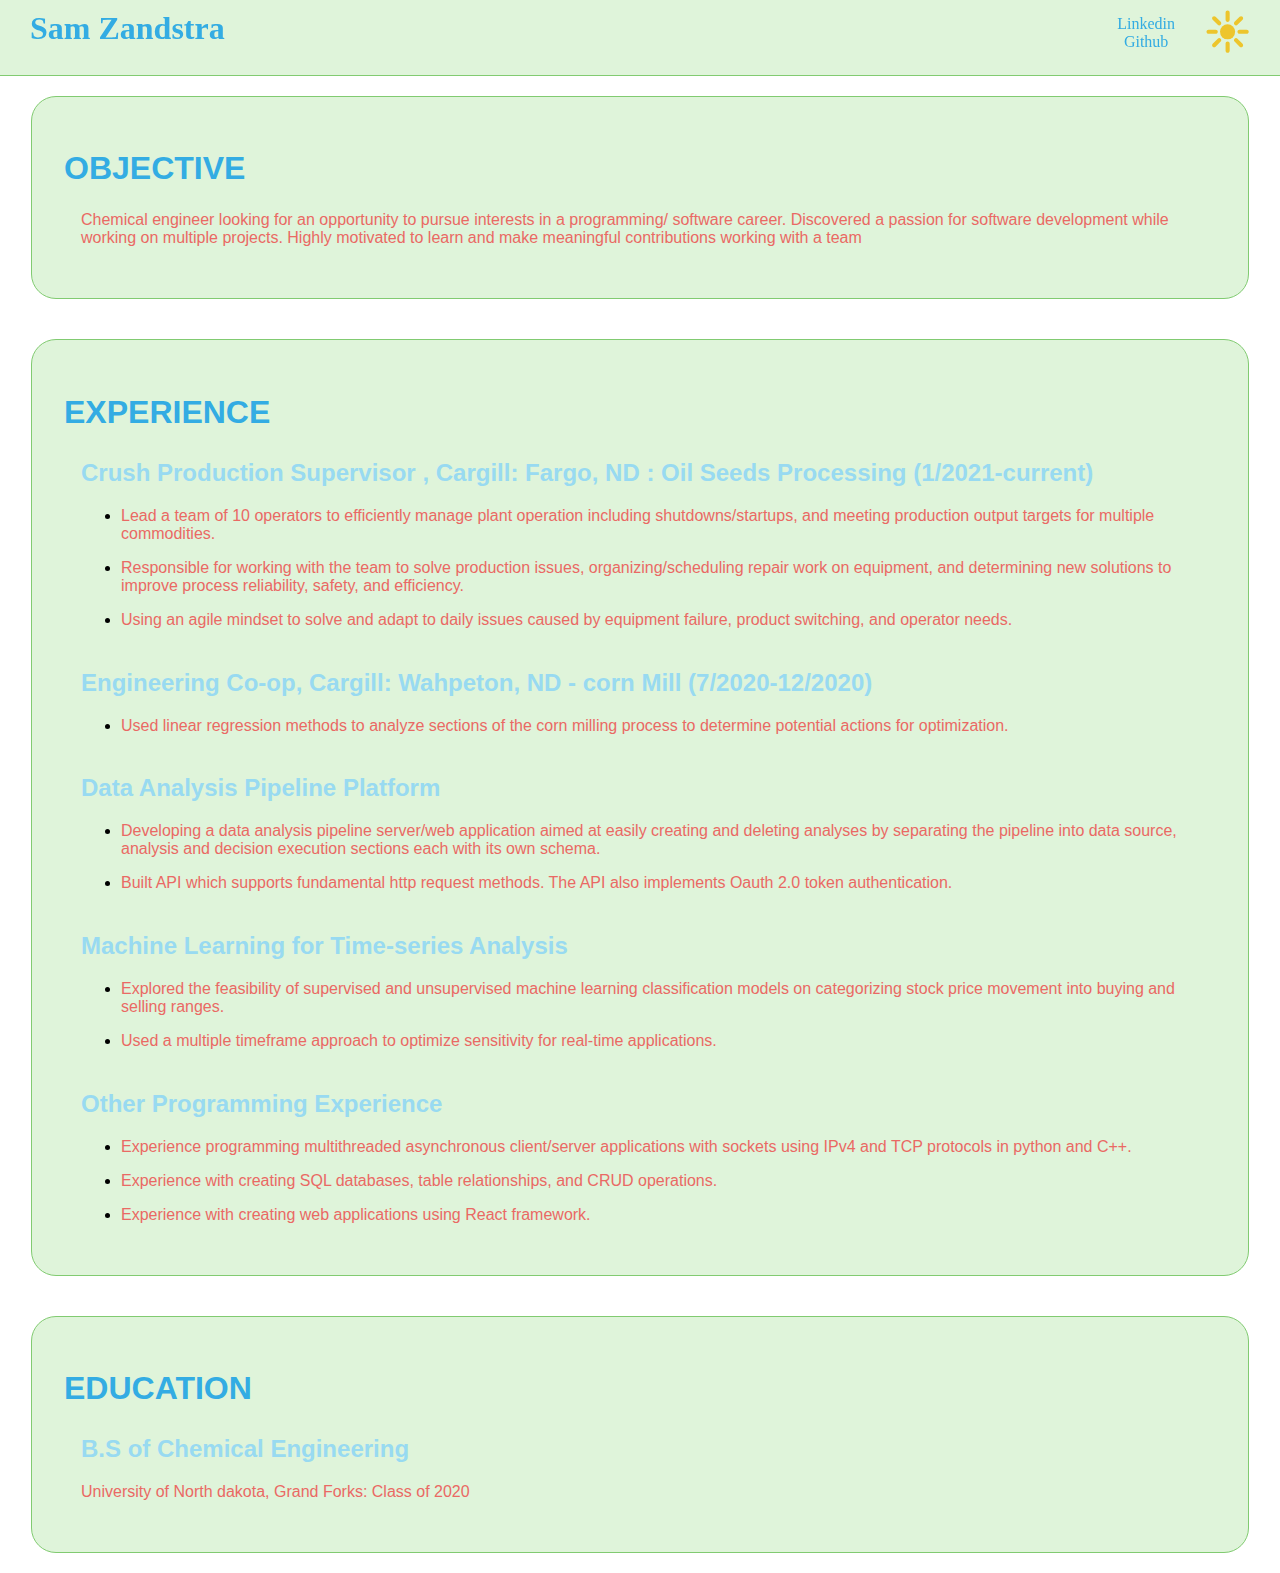
==== commit 3863ace1: "adjust styles" ====
--- a/index.html
+++ b/index.html
@@ -42,10 +42,6 @@
         
         <ul class="nav-list">
                 <li class="nav-list-l"><h1 style="margin: 0;">Sam Zandstra<h1></li>
-                <li class="nav-list-r">
-                    
-                    
-                </li>
                 <li class="nav-list-r">
                     <ul class="nav-list" style="margin: 0">
                         <li>
--- a/style.css
+++ b/style.css
@@ -53,7 +53,6 @@
 body {
     display: flex;
     flex-direction: column;
-    /* background-color: rgba(10, 10, 10, 1); */
     background-image: var(--clr-backgound-img);
     background-repeat: no-repeat;
     min-height: 100vh;
@@ -61,17 +60,17 @@
     padding: 0;
     vertical-align: top;
     align-items: center;
-
 }
 
 .section {
     background-color: var(--clr-section-background);
     color: var(--clr-foreground);
-    border-radius: 1rem;
+    border-radius: 25px;
     border-style: solid;
     border-width: 1px;
     border-color: var(--clr-section-border);
     width: 90%;
+    height: auto;
     padding: 2rem;
     font-family: Verdana, Geneva, Tahoma, sans-serif;
     margin: 20px;
